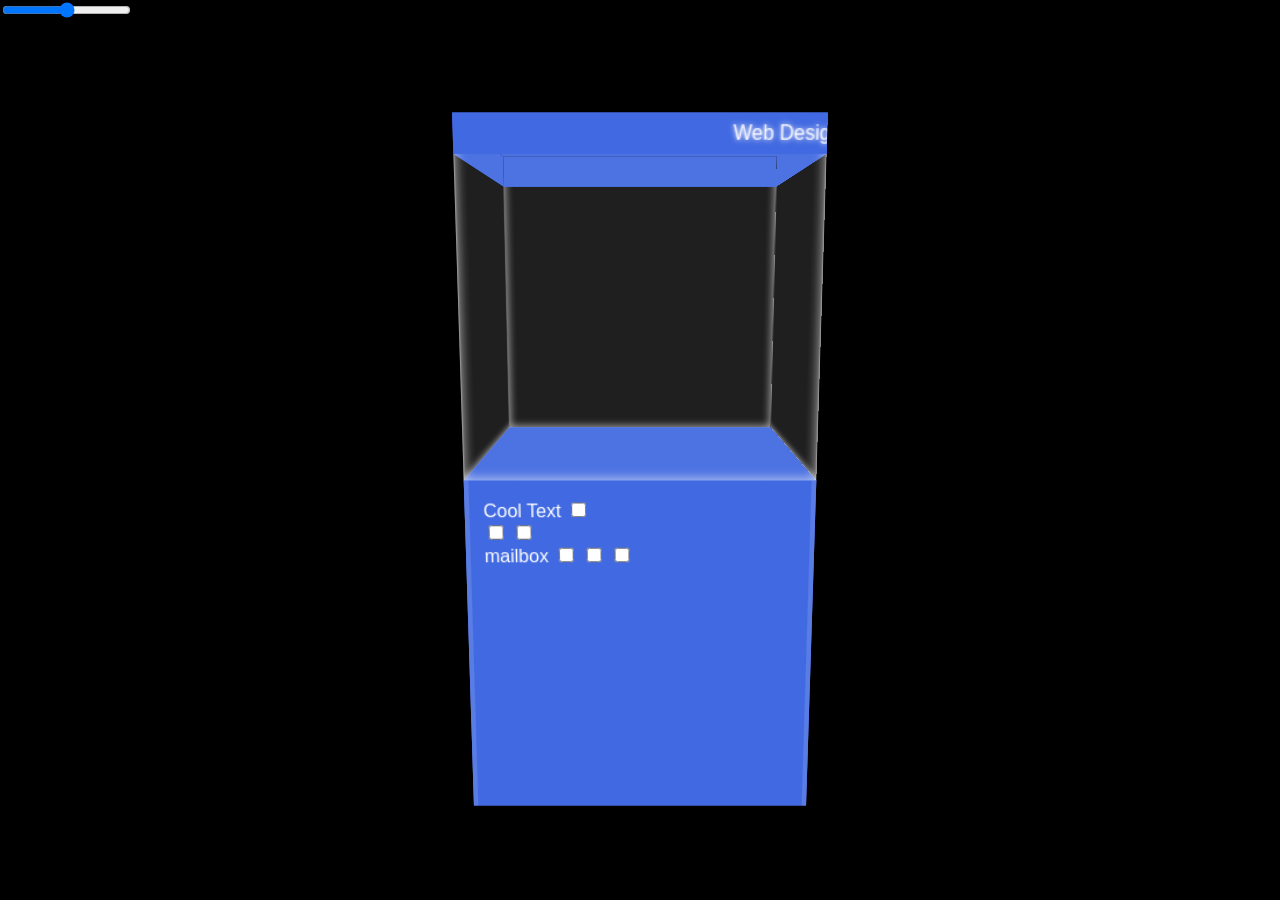
==== 3d/index.html @ 22926cc6 "create claw animation" ====
<!DOCTYPE html>
<html>
  <head>
    <title>Crane Game</title>
    <link rel="stylesheet" href="./style.css">
    <!-- <link rel="icon" href="./assets/favicon.ico"> -->
    <!-- <link rel="stylesheet" href="https://fonts.googleapis.com/css2?family=Source+Sans+3"> -->
    <script src="./range.js" defer></script>
    <meta charset="utf-8">
    <meta name="viewport" content="width=device-width, initial-scale=1.0">
  </head>
  <body>
    <input type="range" name="angle" value="50">
    <!-- cabinet -->
    <div>
      <!--  -->
      <div>
        <div>
          <span>Cool Text</span>
          <!-- play -->
          <input type="checkbox">
          <!-- controls -->
          <div>
            <!-- x -->
            <input type="checkbox">
            <!-- z -->
            <input type="checkbox">
          </div>
          <!-- mailbox -->
          <output>
            mailbox
            <input type="checkbox">
            <input type="checkbox">
            <input type="checkbox">
          </output>
        </div>
        <div></div><div></div><div></div>
      </div>
      <!-- glass -->
      <div>
        <div>
          <header>
            <marquee>Web Design & Development</marquee>
          </header>
          <!-- claw -->
          <div>
            <div></div>
            <div></div>
            <div></div>
            <div></div>
          </div>
          <!-- item -->
          <div></div>
          <!-- display item rows -->
          <div>
            <!-- display items -->
            <div>
              <div></div>
              <div></div>
              <div></div>
            </div>
            <div>
              <div></div>
              <div></div>
              <div></div>
            </div>
            <div>
              <div></div>
              <div></div>
              <div></div>
            </div>
          </div>
        </div>
        <div></div><div></div><div></div>
      </div>
    </div>
  </body>
</html>
---- 3d/style.css ----
* {
  box-sizing: border-box;
}

html, body {
  width:  100%;
  height: 100%;
  margin: 0;
}

/* button, a {
  all: unset;
  box-sizing: border-box;
} */


:nth-child(1) { --i: 1; }
:nth-child(2) { --i: 2; }
:nth-child(3) { --i: 3; }
:nth-child(4) { --i: 4; }
:nth-child(5) { --i: 5; }
:nth-child(6) { --i: 6; }
:nth-child(7) { --i: 7; }
:nth-child(8) { --i: 8; }
:nth-child(9) { --i: 9; }

@property --body-width {
  syntax: '<length> | <percentage>';
  inherits: true;
  initial-value: 0px;
}
@property --x {
  syntax: '<length> | <percentage>';
  inherits: false;
  initial-value: 0px;
}
@property --y {
  syntax: '<length> | <percentage>';
  inherits: false;
  initial-value: 0px;
}
@property --z {
  syntax: '<length> | <percentage>';
  inherits: false;
  initial-value: 0px;
}


:root {
  --angle: 50;
  --rotate-x: calc(var(--angle) * 3.6deg - 90deg);
  --body-width: clamp(20vw, 300px, 70vw);

  --claw-width:  50px;
  --claw-height: 50px;

  --sheet-cols: 5;
  --sheet-rows: 1;

  --dur-claw-move:      4s;
  --dur-claw-collect-a: 3s;
  --dur-claw-collect-b: 3s;
  --dur-claw-return:    3s;
  --dur-item-drop:      1s;
  

  /* --dur-claw-move:      2s;
  --dur-claw-collect-a: 1.5s;
  --dur-claw-collect-b: 1.5s;
  --dur-claw-return:    1.5s;
  --dur-item-drop:      0.5s; */
}

html, body {
  width:  100%;
  height: 100%;
  margin: 0;
}

body {
  position: relative;
  margin: auto;
  font-family: sans-serif;
  color: white;
  background-color: black;
  overflow: hidden;

  > div /* cabinet */ {
    position: absolute;
    right:  50%;
    bottom: 50%;
    translate: 50% 50%;
    perspective: 110vh;

    > div {
      position: absolute;
      right:  50%;
      bottom: 50%;
      translate: 50% 50%;
      width:  var(--body-width);
      height: var(--body-width);
      transform:
        rotateX(80deg)
        rotateZ(var(--rotate-x));
      transform-style: preserve-3d;
      background-color: royalblue;
      /* transition: transform 0.1s linear; */

      > div /* faces */ {
        position: absolute;
        width:  100%;
        height: 100%;
        transform-style: preserve-3d;
        transform:
          rotateX(-90deg)
          rotateY(calc(90deg * var(--i)))
          translateY(calc(var(--body-width) * 0.5))
          translateZ(calc(var(--body-width) * 0.5));
        transform-style: preserve-3d;
        /* filter: brightness(calc(1 - (0.1 * (var(--i) - 1)))); */
      }

      &:nth-of-type(2) /* box */ {
        transform:
          rotateX(80deg)
          rotateZ(var(--rotate-x))
          translateZ(var(--body-width));

        > div {
          box-shadow:
            0 2rem 0 0 royalblue inset,
            0 0 8px 2px #ffffff90 inset;
          background-color: #ffffff10;

          > header {
            width: 100%;
            text-align: center;
            line-height: 2rem;
            text-shadow: 0 0 4px white;
          }

          > div:nth-last-of-type(1) /* claw */ {
            --size: calc(var(--body-width) / 3);
            position: absolute;
            top:  0;
            left: 0;
            width:  var(--size);
            height: var(--size);
            background-image: url('/assets/claw.png');
            background-size: 100%;
            /* transform:
              translateZ(calc(var(--body-width) * -0.5)); */
            transform:
              translate3d(
                var(--x),
                var(--y),
                var(--z)
              );
            transform-style: preserve-3d;
            animation:
              claw-move-x 5s linear forwards,
              claw-move-y 5s linear forwards,
              claw-move-z 5s linear forwards;
            
            &::after {
              content: '';
              position: absolute;
              top:  0;
              left: 0;
              width:  100%;
              height: 100%;
              background-image: url('/assets/claw.png');
              background-size: 100%;
              transform:
                rotateY(90deg);
              transform-style: preserve-3d;
            }
          }
        }
      }

      &:nth-of-type(1) /* stand */ {
        > div {
          padding: 1rem;
          background-color: royalblue;
          box-shadow:
             4px 0 0 0 #ffffff20 inset,
            -4px 0 0 0 #ffffff20 inset;
        }
      }
    }
  }
}


/* animations */

@keyframes claw-move-x {
    0% { --x: 0; }
              /* TODO: use body width */
  100% { --x: clamp(20vw, 300px, 70vw); }
}

@keyframes claw-move-z {
    0% { --z: 0; }
  100% { --z: calc(clamp(20vw, 300px, 70vw) * -1); }
}

@keyframes claw-move-y {
    0% { --y: 0; }
  100% { --y: clamp(20vw, 300px, 70vw); }
}
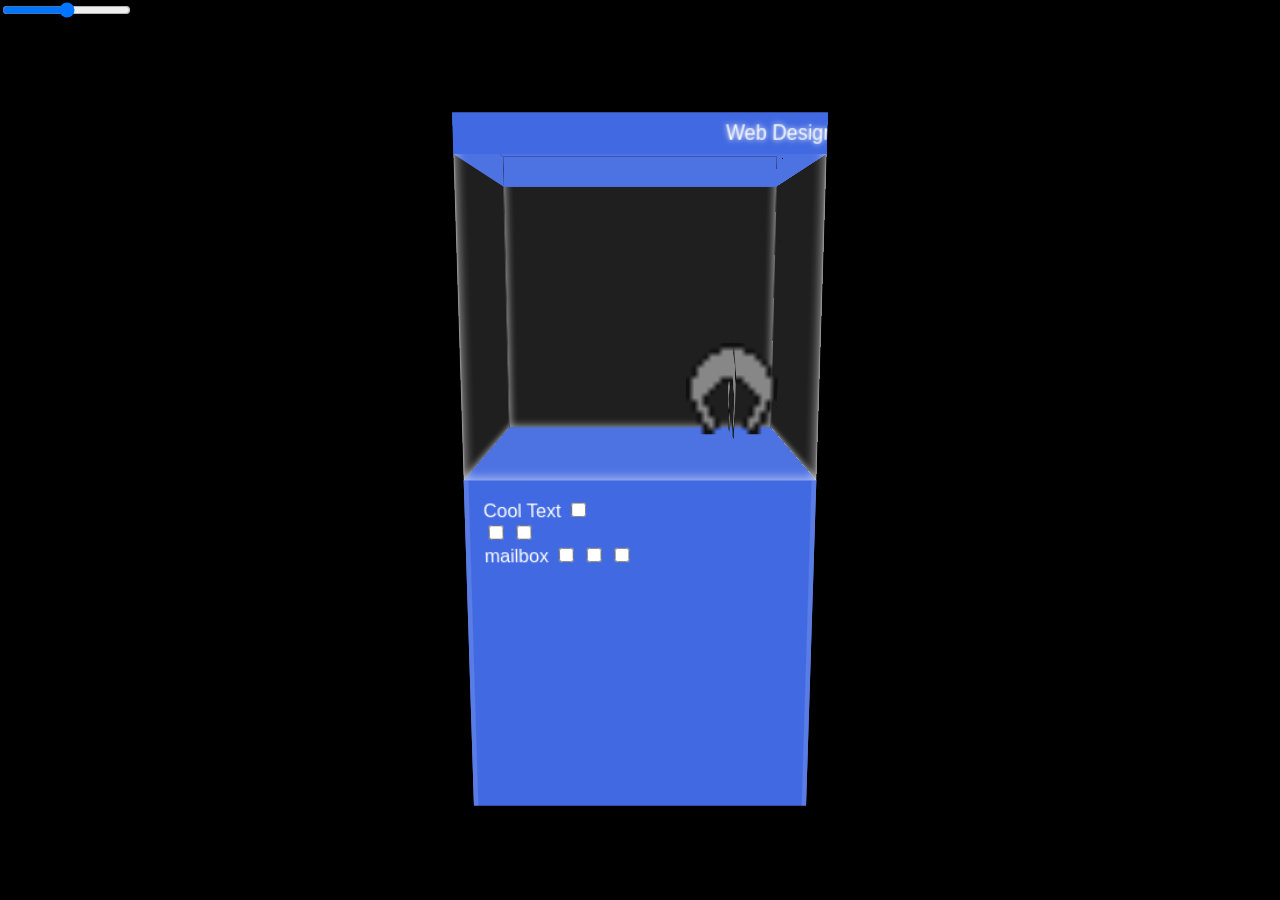
==== commit 98241615: "link controls" ====
--- a/3d/index.html
+++ b/3d/index.html
@@ -43,12 +43,7 @@
             <marquee>Web Design & Development</marquee>
           </header>
           <!-- claw -->
-          <div>
-            <div></div>
-            <div></div>
-            <div></div>
-            <div></div>
-          </div>
+          <div></div>
           <!-- item -->
           <div></div>
           <!-- display item rows -->
--- a/3d/style.css
+++ b/3d/style.css
@@ -27,6 +27,11 @@
 @property --body-width {
   syntax: '<length> | <percentage>';
   inherits: true;
+  initial-value: 0px;
+}
+@property --size {
+  syntax: '<length> | <percentage>';
+  inherits: false;
   initial-value: 0px;
 }
 @property --x {
@@ -104,7 +109,6 @@
         rotateZ(var(--rotate-x));
       transform-style: preserve-3d;
       background-color: royalblue;
-      /* transition: transform 0.1s linear; */
 
       > div /* faces */ {
         position: absolute;
@@ -139,7 +143,7 @@
             text-shadow: 0 0 4px white;
           }
 
-          > div:nth-last-of-type(1) /* claw */ {
+          > div:nth-of-type(1) /* claw */ {
             --size: calc(var(--body-width) / 3);
             position: absolute;
             top:  0;
@@ -158,9 +162,13 @@
               );
             transform-style: preserve-3d;
             animation:
-              claw-move-x 5s linear forwards,
-              claw-move-y 5s linear forwards,
-              claw-move-z 5s linear forwards;
+              claw-move-x var(--dur-claw-move) linear forwards,
+              claw-move-y var(--dur-item-drop) linear forwards,
+              claw-move-z var(--dur-claw-move) linear forwards;
+            animation-play-state:
+              running,
+              paused,
+              paused;
             
             &::after {
               content: '';
@@ -192,21 +200,69 @@
   }
 }
 
+html:has(
+  body > div > div:nth-of-type(1) > div > div > input:nth-of-type(1):checked
+) {
+  body > div > div:nth-of-type(2) > div > div:nth-of-type(1) /* claw */ {
+    animation-play-state:
+      paused,
+      paused,
+      running;
+  }
+}
+
+html:has(
+  body > div > div:nth-of-type(1) > div > div > input:nth-of-type(2):checked
+) {
+  body > div > div:nth-of-type(2) > div > div:nth-of-type(1) /* claw */ {
+    animation-play-state:
+      paused,
+      running,
+      paused;
+  }
+}
+
 
 /* animations */
 
 @keyframes claw-move-x {
-    0% { --x: 0; }
-              /* TODO: use body width */
-  100% { --x: clamp(20vw, 300px, 70vw); }
+  0% {
+    --x: 0;
+  }
+  100% {
+    --x:
+      /* TODO: use --body-width and --size */
+      calc(
+        clamp(20vw, 300px, 70vw) -
+        calc(clamp(20vw, 300px, 70vw) / 3)
+      );
+  }
+}
+
+@keyframes claw-move-y {
+  0% {
+    --y: 0;
+  }
+  100% {
+    --y:
+      calc(
+        clamp(20vw, 300px, 70vw) -
+        calc(clamp(20vw, 300px, 70vw) / 3)
+      );
+  }
 }
 
 @keyframes claw-move-z {
-    0% { --z: 0; }
-  100% { --z: calc(clamp(20vw, 300px, 70vw) * -1); }
-}
-
-@keyframes claw-move-y {
-    0% { --y: 0; }
-  100% { --y: clamp(20vw, 300px, 70vw); }
+  0% {
+    /* TODO: use --size */
+    --z: calc(clamp(20vw, 300px, 70vw) / 3 / 2 * -1);
+  }
+  100% {
+    --z:
+      calc(
+        (clamp(20vw, 300px, 70vw) -
+        (clamp(20vw, 300px, 70vw) / 3 / 2)) *
+        -1
+      );
+  }
 }
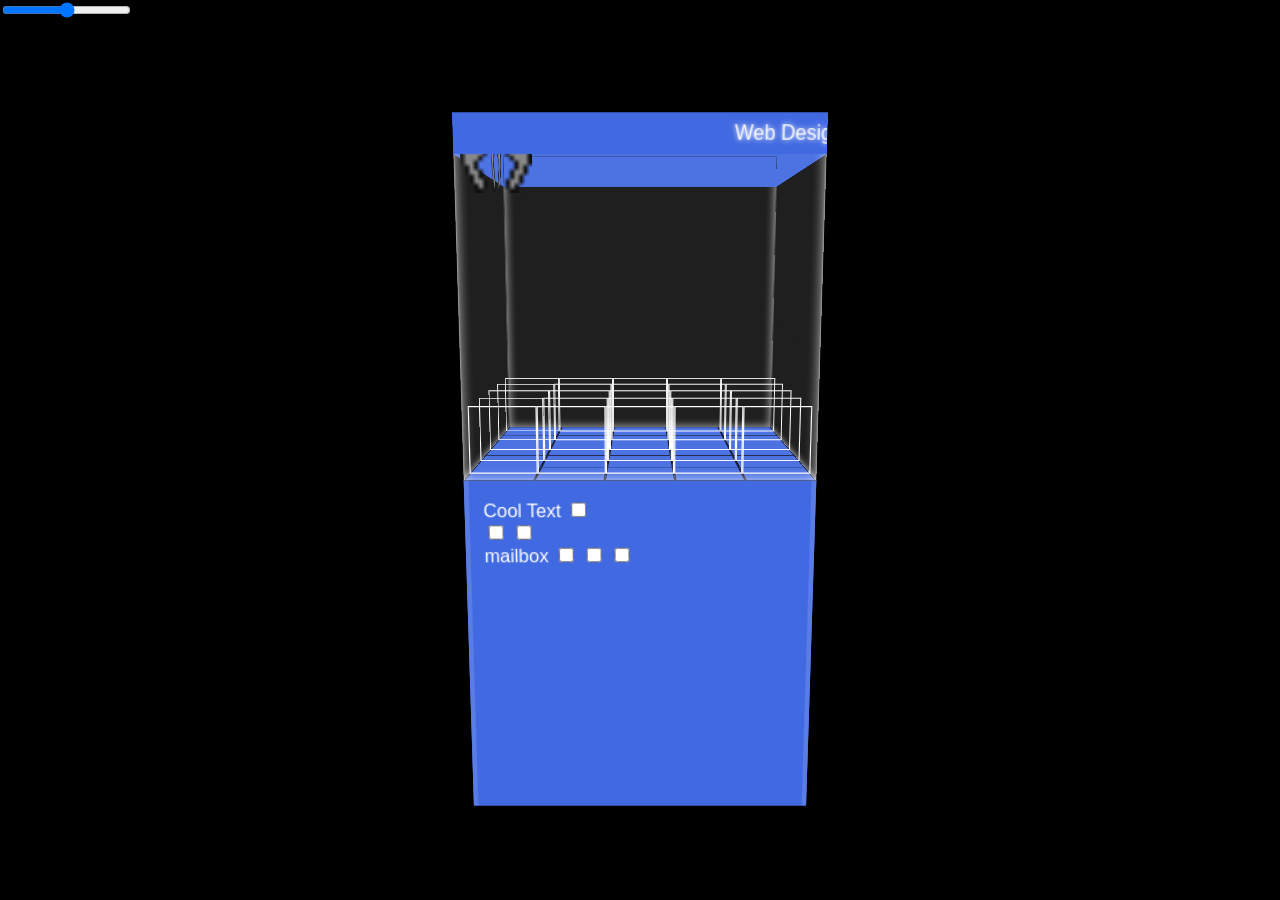
==== commit 07b87322: "add items" ====
--- a/3d/index.html
+++ b/3d/index.html
@@ -36,7 +36,7 @@
         </div>
         <div></div><div></div><div></div>
       </div>
-      <!-- glass -->
+      <!-- box -->
       <div>
         <div>
           <header>
@@ -46,10 +46,12 @@
           <div></div>
           <!-- item -->
           <div></div>
-          <!-- display item rows -->
+          <!-- display item columns -->
           <div>
             <!-- display items -->
             <div>
+              <div></div>
+              <div></div>
               <div></div>
               <div></div>
               <div></div>
@@ -58,8 +60,26 @@
               <div></div>
               <div></div>
               <div></div>
+              <div></div>
+              <div></div>
             </div>
             <div>
+              <div></div>
+              <div></div>
+              <div></div>
+              <div></div>
+              <div></div>
+            </div>
+            <div>
+              <div></div>
+              <div></div>
+              <div></div>
+              <div></div>
+              <div></div>
+            </div>
+            <div>
+              <div></div>
+              <div></div>
               <div></div>
               <div></div>
               <div></div>
--- a/3d/style.css
+++ b/3d/style.css
@@ -59,20 +59,22 @@
   --claw-width:  50px;
   --claw-height: 50px;
 
+  --items-x: 5;
+  --items-z: 5;
   --sheet-cols: 5;
   --sheet-rows: 1;
 
   --dur-claw-move:      4s;
-  --dur-claw-collect-a: 3s;
-  --dur-claw-collect-b: 3s;
+  --dur-claw-collect-a: 1.5s;
+  --dur-claw-collect-b: 2s;
   --dur-claw-return:    3s;
   --dur-item-drop:      1s;
   
 
   /* --dur-claw-move:      2s;
-  --dur-claw-collect-a: 1.5s;
-  --dur-claw-collect-b: 1.5s;
-  --dur-claw-return:    1.5s;
+  --dur-claw-collect-a: 1s;
+  --dur-claw-collect-b: 1s;
+  --dur-claw-return:    2s;
   --dur-item-drop:      0.5s; */
 }
 
@@ -144,7 +146,8 @@
           }
 
           > div:nth-of-type(1) /* claw */ {
-            --size: calc(var(--body-width) / 3);
+            --size: calc(var(--body-width) / 5);
+            --z: calc(var(--size) / -2); /* adjust for depth */
             position: absolute;
             top:  0;
             left: 0;
@@ -152,21 +155,25 @@
             height: var(--size);
             background-image: url('/assets/claw.png');
             background-size: 100%;
-            /* transform:
-              translateZ(calc(var(--body-width) * -0.5)); */
             transform:
-              translate3d(
-                var(--x),
-                var(--y),
-                var(--z)
-              );
+              translate3d(var(--x), var(--y), var(--z));
             transform-style: preserve-3d;
             animation:
               claw-move-x var(--dur-claw-move) linear forwards,
-              claw-move-y var(--dur-item-drop) linear forwards,
-              claw-move-z var(--dur-claw-move) linear forwards;
+              claw-move-z var(--dur-claw-move) linear forwards,
+              claw-collect var(--dur-claw-collect-a) linear forwards,
+              claw-collect var(--dur-claw-collect-b) linear forwards reverse,
+              claw-return var(--dur-claw-return) ease-in forwards;
+            animation-delay:
+              0.5s,
+              0.5s,
+              0.5s,
+              calc(1s + var(--dur-claw-collect-a)),
+              calc(1s + var(--dur-claw-collect-a) + var(--dur-claw-collect-b));
             animation-play-state:
-              running,
+              paused,
+              paused,
+              paused,
               paused,
               paused;
             
@@ -179,9 +186,60 @@
               height: 100%;
               background-image: url('/assets/claw.png');
               background-size: 100%;
-              transform:
-                rotateY(90deg);
+              transform: rotateY(90deg);
               transform-style: preserve-3d;
+            }
+          }
+          
+          > div:nth-of-type(3) {
+            display: flex;
+            position: absolute;
+            top:  0;
+            left: 0;
+            width:  100%;
+            height: 100%;
+            transform: rotateX(90deg);
+            transform-origin: bottom center;
+            transform-style: preserve-3d;
+
+            > div {
+              display: flex;
+              flex-direction: column-reverse;
+              width:  100%;
+              height: 100%;
+              transform-style: preserve-3d;
+              animation: col-select var(--dur-claw-move) linear;
+              animation-delay:
+                calc(
+                  (var(--i) - 1) *
+                  var(--dur-claw-move) / (var(--items-x) - 1)
+                );
+              
+              > div {
+                display: flex;
+                width:  100%;
+                height: 100%;
+                transform-style: preserve-3d;
+                animation: col-select var(--dur-claw-move) linear;
+                animation-delay:
+                  calc(
+                    (var(--i) - 1) *
+                    var(--dur-claw-move) / (var(--items-x) - 1)
+                  );
+                box-shadow: 0 0 0 1px black inset;
+              
+                &::after {
+                  --size: calc(var(--body-width) / 5);
+                  content: '';
+                  width:  var(--size);
+                  height: var(--size);
+                  transform:
+                    translateZ(calc(var(--size) / 2))
+                    rotateX(90deg);
+                  transform-style: preserve-3d;
+                  box-shadow: 0 0 0 1px white inset;
+                }
+              }
             }
           }
         }
@@ -200,25 +258,62 @@
   }
 }
 
+/* move claw x */
 html:has(
+  /* coin checked */
+  body > div > div:nth-of-type(1) > div > input:nth-of-type(1):checked
+) {
+  /* claw */
+  body > div > div:nth-of-type(2) > div > div:nth-of-type(1) /* claw */ {
+    animation-play-state:
+      running,
+      paused,
+      paused,
+      paused,
+      paused;
+  }
+}
+
+/* move claw z */
+html:has(
+  /* x button checked */
   body > div > div:nth-of-type(1) > div > div > input:nth-of-type(1):checked
 ) {
+  /* claw */
   body > div > div:nth-of-type(2) > div > div:nth-of-type(1) /* claw */ {
     animation-play-state:
       paused,
-      paused,
-      running;
-  }
-}
-
+      running,
+      paused,
+      paused,
+      paused;
+  }
+}
+
+/* drop claw */
 html:has(
+  /* z button checked */
   body > div > div:nth-of-type(1) > div > div > input:nth-of-type(2):checked
 ) {
+  /* claw */
+  body > div > div:nth-of-type(2) > div > div:nth-of-type(1) {
+    animation-play-state:
+      paused,
+      paused,
+      running,
+      running,
+      running;
+  }
+}
+
+/* reset claw position */
+html:has(
+  /* coin checked active */
+  body > div > div:nth-of-type(1) > div > input:nth-of-type(1):checked:active
+) {
+  /* claw */
   body > div > div:nth-of-type(2) > div > div:nth-of-type(1) /* claw */ {
-    animation-play-state:
-      paused,
-      running,
-      paused;
+    animation: none;
   }
 }
 
@@ -234,12 +329,28 @@
       /* TODO: use --body-width and --size */
       calc(
         clamp(20vw, 300px, 70vw) -
-        calc(clamp(20vw, 300px, 70vw) / 3)
+        calc(clamp(20vw, 300px, 70vw) / 5)
       );
   }
 }
 
-@keyframes claw-move-y {
+@keyframes claw-move-z {
+  0% {
+    /* adjust for depth */
+    /* TODO: use --size */
+    --z: calc(clamp(20vw, 300px, 70vw) / 5 / -2);
+  }
+  100% {
+    --z:
+      calc(
+        (clamp(20vw, 300px, 70vw) -
+        (clamp(20vw, 300px, 70vw) / 5 / 2)) *
+        -1
+      );
+  }
+}
+
+@keyframes claw-collect {
   0% {
     --y: 0;
   }
@@ -247,22 +358,20 @@
     --y:
       calc(
         clamp(20vw, 300px, 70vw) -
-        calc(clamp(20vw, 300px, 70vw) / 3)
+        calc(clamp(20vw, 300px, 70vw) / 5)
       );
   }
 }
 
-@keyframes claw-move-z {
-  0% {
-    /* TODO: use --size */
-    --z: calc(clamp(20vw, 300px, 70vw) / 3 / 2 * -1);
-  }
+@keyframes claw-return {
   100% {
-    --z:
-      calc(
-        (clamp(20vw, 300px, 70vw) -
-        (clamp(20vw, 300px, 70vw) / 3 / 2)) *
-        -1
-      );
-  }
+    --x: 0;
+    --z: calc(clamp(20vw, 300px, 70vw) / 5 / -2);
+  }
+}
+
+@keyframes col-select {
+    0% { background-color: red; }
+   50%,
+  100% { background-color: transparent; }
 }
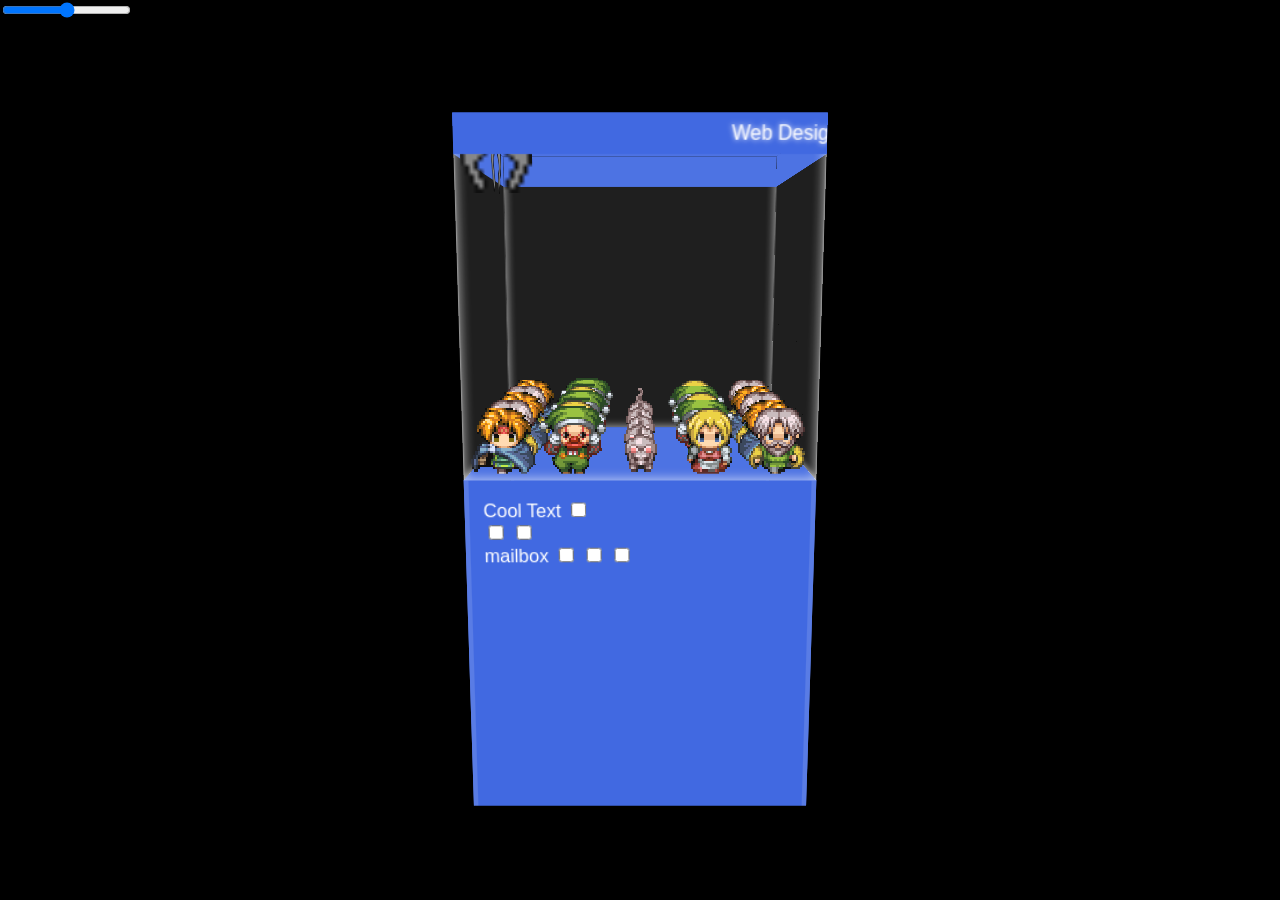
==== commit 0e02d773: "add more test sprites" ====
--- a/3d/index.html
+++ b/3d/index.html
@@ -46,9 +46,9 @@
           <div></div>
           <!-- item -->
           <div></div>
-          <!-- display item columns -->
+          <!-- display items -->
           <div>
-            <!-- display items -->
+            <!-- columns -->
             <div>
               <div></div>
               <div></div>
--- a/3d/style.css
+++ b/3d/style.css
@@ -59,10 +59,10 @@
   --claw-width:  50px;
   --claw-height: 50px;
 
-  --items-x: 5;
-  --items-z: 5;
+  --display-cols: 5;
+  --display-rows: 5;
   --sheet-cols: 5;
-  --sheet-rows: 1;
+  --sheet-rows: 2;
 
   --dur-claw-move:      4s;
   --dur-claw-collect-a: 1.5s;
@@ -158,6 +158,7 @@
             transform:
               translate3d(var(--x), var(--y), var(--z));
             transform-style: preserve-3d;
+
             animation:
               claw-move-x var(--dur-claw-move) linear forwards,
               claw-move-z var(--dur-claw-move) linear forwards,
@@ -191,7 +192,7 @@
             }
           }
           
-          > div:nth-of-type(3) {
+          > div:nth-of-type(3) /* display items */ {
             display: flex;
             position: absolute;
             top:  0;
@@ -202,43 +203,48 @@
             transform-origin: bottom center;
             transform-style: preserve-3d;
 
-            > div {
+            > div /* columns */ {
+              --col: var(--i);
               display: flex;
               flex-direction: column-reverse;
               width:  100%;
               height: 100%;
               transform-style: preserve-3d;
-              animation: col-select var(--dur-claw-move) linear;
+
+              animation: col-5-select var(--dur-claw-move) step-end;
               animation-delay:
                 calc(
-                  (var(--i) - 1) *
-                  var(--dur-claw-move) / (var(--items-x) - 1)
+                  (var(--col) - 1) *
+                  var(--dur-claw-move) / (var(--display-cols) - 1)
                 );
+              animation-play-state: paused;
               
-              > div {
+              > div /* item */ {
+                --size: calc(var(--body-width) / var(--display-cols));
                 display: flex;
-                width:  100%;
-                height: 100%;
+                width:  var(--size);
+                height: var(--size);
+                transform:
+                  translateZ(calc(var(--size) / 2))
+                  rotateX(-90deg);
                 transform-style: preserve-3d;
-                animation: col-select var(--dur-claw-move) linear;
+
+                background-image: url('/assets/sheet-test.png');
+                background-size:
+                  calc(var(--sheet-cols) * 100%)
+                  calc(var(--sheet-rows) * 100%);
+                background-position:
+                  calc((var(--col) - 1) * -100%)
+                  calc((var(--i) - 1) * -100%);
+                image-rendering: pixelated;
+
+                animation: col-5-select var(--dur-claw-move) step-end;
                 animation-delay:
                   calc(
                     (var(--i) - 1) *
-                    var(--dur-claw-move) / (var(--items-x) - 1)
+                    var(--dur-claw-move) / (var(--display-cols) - 1)
                   );
-                box-shadow: 0 0 0 1px black inset;
-              
-                &::after {
-                  --size: calc(var(--body-width) / 5);
-                  content: '';
-                  width:  var(--size);
-                  height: var(--size);
-                  transform:
-                    translateZ(calc(var(--size) / 2))
-                    rotateX(90deg);
-                  transform-style: preserve-3d;
-                  box-shadow: 0 0 0 1px white inset;
-                }
+                animation-play-state: paused;
               }
             }
           }
@@ -258,13 +264,13 @@
   }
 }
 
-/* move claw x */
+/* move x */
 html:has(
   /* coin checked */
   body > div > div:nth-of-type(1) > div > input:nth-of-type(1):checked
 ) {
   /* claw */
-  body > div > div:nth-of-type(2) > div > div:nth-of-type(1) /* claw */ {
+  body > div > div:nth-of-type(2) > div > div:nth-of-type(1) {
     animation-play-state:
       running,
       paused,
@@ -272,15 +278,19 @@
       paused,
       paused;
   }
-}
-
-/* move claw z */
+  /* display columns */
+  body > div > div:nth-of-type(2) > div > div:nth-of-type(3) > div {
+    animation-play-state: running;
+  }
+}
+
+/* move z */
 html:has(
   /* x button checked */
   body > div > div:nth-of-type(1) > div > div > input:nth-of-type(1):checked
 ) {
   /* claw */
-  body > div > div:nth-of-type(2) > div > div:nth-of-type(1) /* claw */ {
+  body > div > div:nth-of-type(2) > div > div:nth-of-type(1) {
     animation-play-state:
       paused,
       running,
@@ -288,9 +298,17 @@
       paused,
       paused;
   }
-}
-
-/* drop claw */
+  /* display columns */
+  body > div > div:nth-of-type(2) > div > div:nth-of-type(3) > div {
+    animation-play-state: paused;
+  }
+  /* display items */
+  body > div > div:nth-of-type(2) > div > div:nth-of-type(3) > div > div {
+    animation-play-state: running;
+  }
+}
+
+/* drop */
 html:has(
   /* z button checked */
   body > div > div:nth-of-type(1) > div > div > input:nth-of-type(2):checked
@@ -304,6 +322,10 @@
       running,
       running;
   }
+  /* display items */
+  body > div > div:nth-of-type(2) > div > div:nth-of-type(3) > div > div {
+    animation-play-state: paused;
+  }
 }
 
 /* reset claw position */
@@ -312,7 +334,11 @@
   body > div > div:nth-of-type(1) > div > input:nth-of-type(1):checked:active
 ) {
   /* claw */
-  body > div > div:nth-of-type(2) > div > div:nth-of-type(1) /* claw */ {
+  body > div > div:nth-of-type(2) > div > div:nth-of-type(1), /* claw */
+  /* display columns */
+  body > div > div:nth-of-type(2) > div > div:nth-of-type(3) > div,
+  /* display items */
+  body > div > div:nth-of-type(2) > div > div:nth-of-type(3) > div > div {
     animation: none;
   }
 }
@@ -370,8 +396,8 @@
   }
 }
 
-@keyframes col-select {
-    0% { background-color: red; }
-   50%,
+@keyframes col-5-select {
+    0% { background-color: #ffffff80; }
+   25%,
   100% { background-color: transparent; }
 }
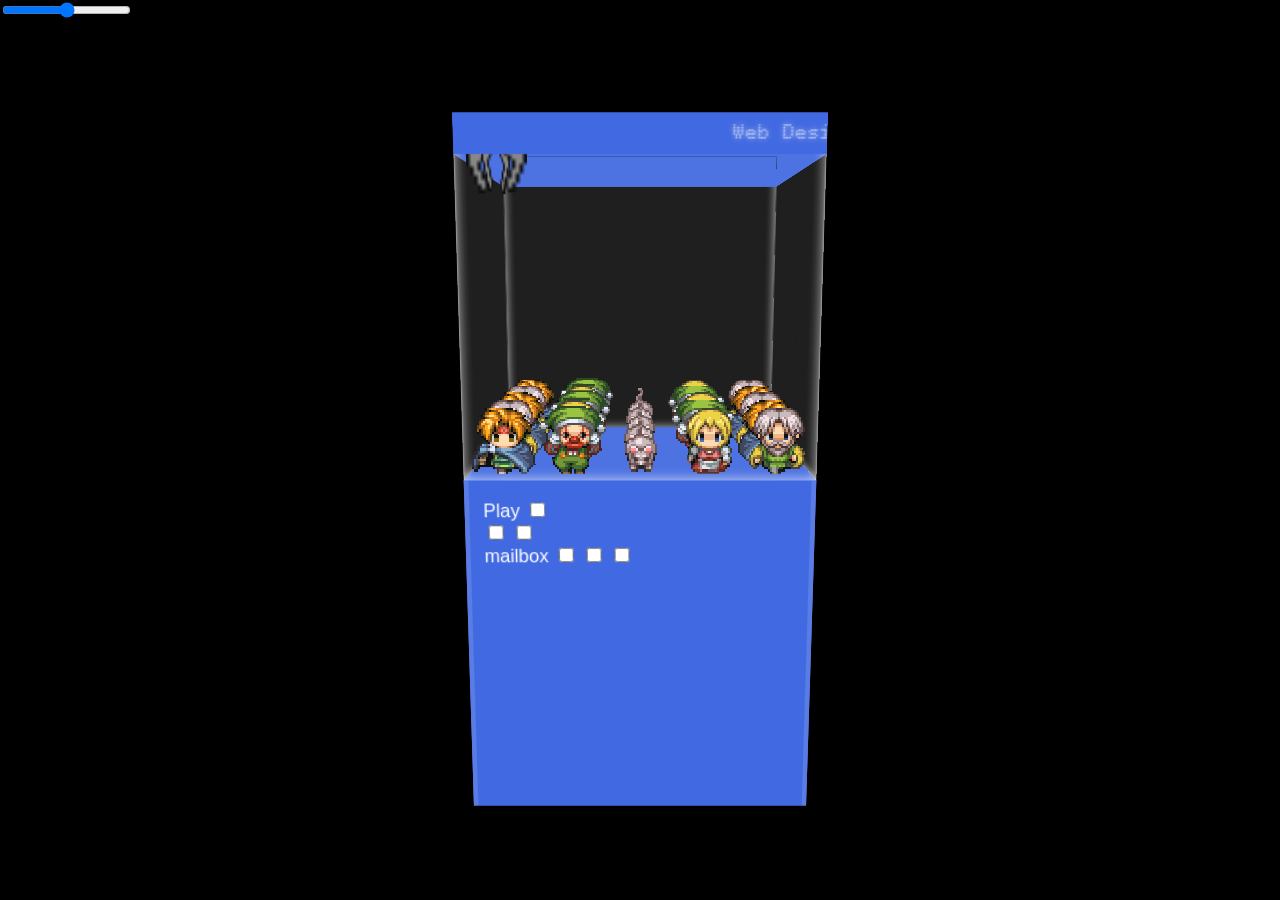
==== commit f69e14e5: "add item animation" ====
--- a/3d/index.html
+++ b/3d/index.html
@@ -16,7 +16,7 @@
       <!--  -->
       <div>
         <div>
-          <span>Cool Text</span>
+          <span>Play</span>
           <!-- play -->
           <input type="checkbox">
           <!-- controls -->
--- a/3d/style.css
+++ b/3d/style.css
@@ -1,3 +1,9 @@
+@font-face {
+  font-family: 'BPdots Diamond';
+  src: url('./fonts/BPdotsDiamond.woff') format('woff');
+}
+
+
 * {
   box-sizing: border-box;
 }
@@ -59,8 +65,8 @@
   --claw-width:  50px;
   --claw-height: 50px;
 
-  --display-cols: 5;
-  --display-rows: 5;
+  --item-cols: 5;
+  --item-rows: 5;
   --sheet-cols: 5;
   --sheet-rows: 2;
 
@@ -143,18 +149,17 @@
             text-align: center;
             line-height: 2rem;
             text-shadow: 0 0 4px white;
+            font-family: 'BPdots Diamond';
           }
 
           > div:nth-of-type(1) /* claw */ {
-            --size: calc(var(--body-width) / 5);
+            --size: calc(var(--body-width) / var(--item-cols));
             --z: calc(var(--size) / -2); /* adjust for depth */
             position: absolute;
             top:  0;
             left: 0;
             width:  var(--size);
             height: var(--size);
-            background-image: url('/assets/claw.png');
-            background-size: 100%;
             transform:
               translate3d(var(--x), var(--y), var(--z));
             transform-style: preserve-3d;
@@ -178,6 +183,7 @@
               paused,
               paused;
             
+            &::before,
             &::after {
               content: '';
               position: absolute;
@@ -187,9 +193,54 @@
               height: 100%;
               background-image: url('/assets/claw.png');
               background-size: 100%;
-              transform: rotateY(90deg);
+              transform: rotateY(-25deg);
               transform-style: preserve-3d;
             }
+            &::after {
+              transform: rotateY(75deg);
+            }
+          }
+
+          > div:nth-of-type(2) /* item */ {
+            --size: calc(var(--body-width) / var(--item-cols));
+            --z: calc(var(--size) / -2); /* adjust for depth */
+            --y:
+              calc(
+                var(--body-width) -
+                var(--size)
+              );
+            position: absolute;
+            top:  0;
+            left: 0;
+            width:  var(--size);
+            height: var(--size);
+            transform:
+              translate3d(var(--x), var(--y), var(--z));
+            transform-style: preserve-3d;
+            background-image: url('/assets/sheet-test.png');
+            background-size:
+              calc(var(--sheet-cols) * 100%)
+              calc(var(--sheet-rows) * 100%);
+            image-rendering: pixelated;
+
+            animation:
+              claw-move-x var(--dur-claw-move) linear forwards,
+              claw-move-z var(--dur-claw-move) linear forwards,
+              claw-collect var(--dur-claw-collect-b) linear forwards reverse,
+              claw-return var(--dur-claw-return) ease-in forwards,
+              claw-collect var(--dur-item-drop) ease-in forwards;
+            animation-delay:
+              0.5s,
+              0.5s,
+              calc(1s + var(--dur-claw-collect-a)),
+              calc(1s + var(--dur-claw-collect-a) + var(--dur-claw-collect-b)),
+              calc(1s + var(--dur-claw-collect-a) + var(--dur-claw-collect-b) + var(--dur-claw-return));
+            animation-play-state:
+              paused,
+              paused,
+              paused,
+              paused,
+              paused;
           }
           
           > div:nth-of-type(3) /* display items */ {
@@ -205,6 +256,7 @@
 
             > div /* columns */ {
               --col: var(--i);
+              --col-add-opacity: 0;
               display: flex;
               flex-direction: column-reverse;
               width:  100%;
@@ -215,12 +267,13 @@
               animation-delay:
                 calc(
                   (var(--col) - 1) *
-                  var(--dur-claw-move) / (var(--display-cols) - 1)
+                  var(--dur-claw-move) / (var(--item-cols) - 1)
                 );
               animation-play-state: paused;
               
-              > div /* item */ {
-                --size: calc(var(--body-width) / var(--display-cols));
+              > div /* display item */ {
+                --size: calc(var(--body-width) / var(--item-cols));
+                --row-add-opacity: 0;
                 display: flex;
                 width:  var(--size);
                 height: var(--size);
@@ -238,13 +291,14 @@
                   calc((var(--i) - 1) * -100%);
                 image-rendering: pixelated;
 
-                animation: col-5-select var(--dur-claw-move) step-end;
+                animation: row-5-select var(--dur-claw-move) step-end;
                 animation-delay:
                   calc(
                     (var(--i) - 1) *
-                    var(--dur-claw-move) / (var(--display-cols) - 1)
+                    var(--dur-claw-move) / (var(--item-cols) - 1)
                   );
                 animation-play-state: paused;
+                opacity: calc(2 + var(--col-add-opacity) + var(--row-add-opacity));
               }
             }
           }
@@ -264,6 +318,9 @@
   }
 }
 
+
+/* interactions */
+
 /* move x */
 html:has(
   /* coin checked */
@@ -278,6 +335,15 @@
       paused,
       paused;
   }
+  /* item */
+  body > div > div:nth-of-type(2) > div > div:nth-of-type(2) {
+    animation-play-state:
+      running,
+      paused,
+      paused,
+      paused,
+      paused;
+  }
   /* display columns */
   body > div > div:nth-of-type(2) > div > div:nth-of-type(3) > div {
     animation-play-state: running;
@@ -298,6 +364,15 @@
       paused,
       paused;
   }
+  /* item */
+  body > div > div:nth-of-type(2) > div > div:nth-of-type(2) {
+    animation-play-state:
+      paused,
+      running,
+      paused,
+      paused,
+      paused;
+  }
   /* display columns */
   body > div > div:nth-of-type(2) > div > div:nth-of-type(3) > div {
     animation-play-state: paused;
@@ -322,6 +397,15 @@
       running,
       running;
   }
+  /* item */
+  body > div > div:nth-of-type(2) > div > div:nth-of-type(2) {
+    animation-play-state:
+      paused,
+      paused,
+      running,
+      running,
+      running;
+  }
   /* display items */
   body > div > div:nth-of-type(2) > div > div:nth-of-type(3) > div > div {
     animation-play-state: paused;
@@ -335,6 +419,8 @@
 ) {
   /* claw */
   body > div > div:nth-of-type(2) > div > div:nth-of-type(1), /* claw */
+  /* item */
+  body > div > div:nth-of-type(2) > div > div:nth-of-type(2),
   /* display columns */
   body > div > div:nth-of-type(2) > div > div:nth-of-type(3) > div,
   /* display items */
@@ -397,7 +483,12 @@
 }
 
 @keyframes col-5-select {
-    0% { background-color: #ffffff80; }
+    0% { --col-add-opacity: -1; }
    25%,
-  100% { background-color: transparent; }
+  100% { --col-add-opacity: 0; }
+}
+@keyframes row-5-select {
+    0% { --row-add-opacity: -1; }
+   25%,
+  100% { --row-add-opacity: 0; }
 }
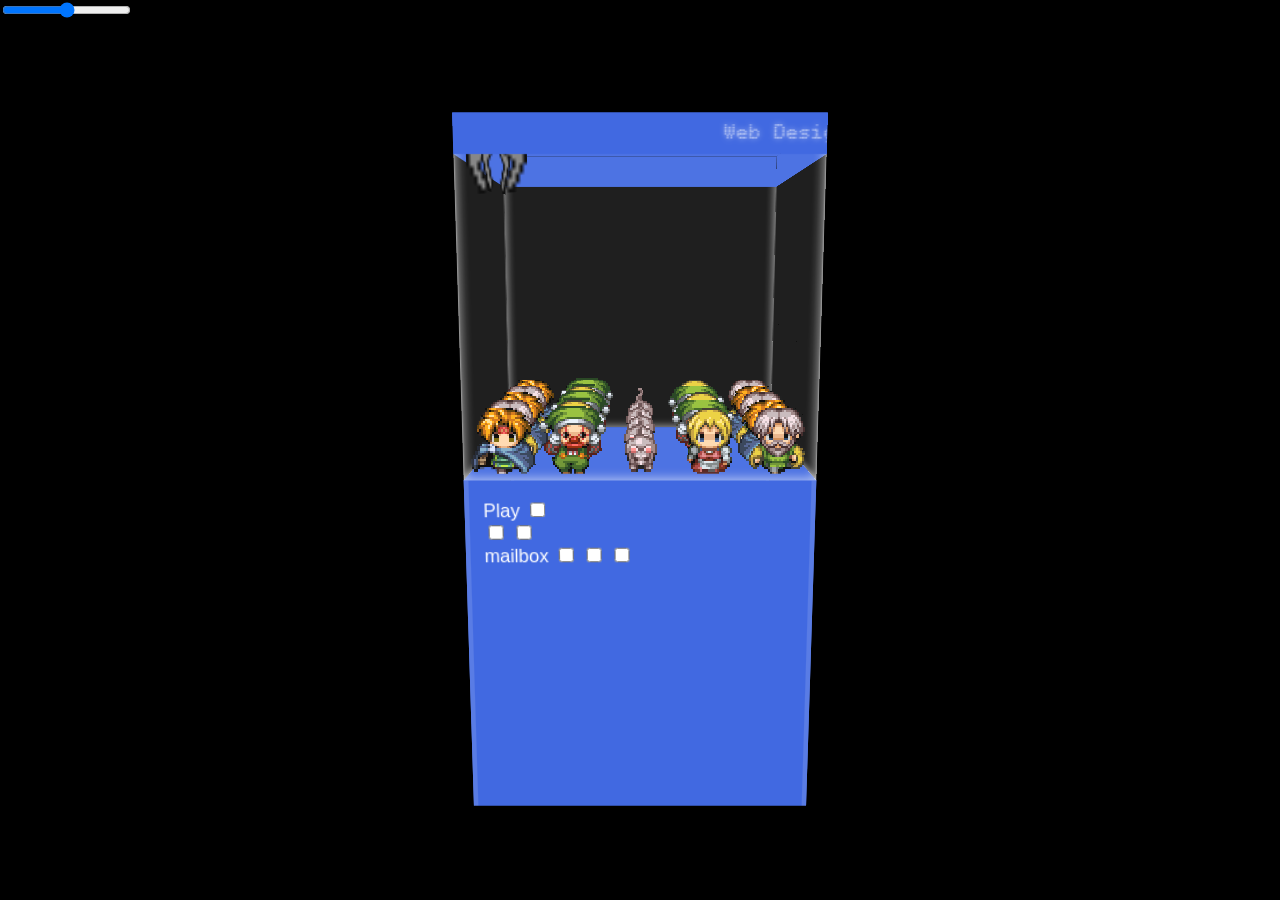
==== commit c6f65c74: "use correct item sprite" ====
--- a/3d/index.html
+++ b/3d/index.html
@@ -40,7 +40,9 @@
       <div>
         <div>
           <header>
-            <marquee>Web Design & Development</marquee>
+            <marquee>
+              Web Design & Development --- Thomas Hendry --- Please give me a good grade --- Web Design & Development
+            </marquee>
           </header>
           <!-- claw -->
           <div></div>
--- a/3d/style.css
+++ b/3d/style.css
@@ -203,6 +203,8 @@
 
           > div:nth-of-type(2) /* item */ {
             --size: calc(var(--body-width) / var(--item-cols));
+            --col: 1;
+            --row: 1;
             --z: calc(var(--size) / -2); /* adjust for depth */
             --y:
               calc(
@@ -221,21 +223,31 @@
             background-size:
               calc(var(--sheet-cols) * 100%)
               calc(var(--sheet-rows) * 100%);
+            background-position:
+              calc((var(--col) - 1) * -100%)
+              calc((var(--row) - 1) * -100%);
             image-rendering: pixelated;
+            opacity: 0.5;
 
             animation:
               claw-move-x var(--dur-claw-move) linear forwards,
+              item-cycle-x-5 var(--dur-claw-move) linear forwards,
               claw-move-z var(--dur-claw-move) linear forwards,
+              item-cycle-z-5 var(--dur-claw-move) linear forwards,
               claw-collect var(--dur-claw-collect-b) linear forwards reverse,
               claw-return var(--dur-claw-return) ease-in forwards,
               claw-collect var(--dur-item-drop) ease-in forwards;
             animation-delay:
               0.5s,
               0.5s,
+              0.5s,
+              0.5s,
               calc(1s + var(--dur-claw-collect-a)),
               calc(1s + var(--dur-claw-collect-a) + var(--dur-claw-collect-b)),
               calc(1s + var(--dur-claw-collect-a) + var(--dur-claw-collect-b) + var(--dur-claw-return));
             animation-play-state:
+              paused,
+              paused,
               paused,
               paused,
               paused,
@@ -298,7 +310,6 @@
                     var(--dur-claw-move) / (var(--item-cols) - 1)
                   );
                 animation-play-state: paused;
-                opacity: calc(2 + var(--col-add-opacity) + var(--row-add-opacity));
               }
             }
           }
@@ -339,6 +350,8 @@
   body > div > div:nth-of-type(2) > div > div:nth-of-type(2) {
     animation-play-state:
       running,
+      running,
+      paused,
       paused,
       paused,
       paused,
@@ -368,6 +381,8 @@
   body > div > div:nth-of-type(2) > div > div:nth-of-type(2) {
     animation-play-state:
       paused,
+      paused,
+      running,
       running,
       paused,
       paused,
@@ -399,7 +414,10 @@
   }
   /* item */
   body > div > div:nth-of-type(2) > div > div:nth-of-type(2) {
+    opacity: 1;
     animation-play-state:
+      paused,
+      paused,
       paused,
       paused,
       running,
@@ -408,6 +426,7 @@
   }
   /* display items */
   body > div > div:nth-of-type(2) > div > div:nth-of-type(3) > div > div {
+    opacity: calc(2 + var(--col-add-opacity) + var(--row-add-opacity));
     animation-play-state: paused;
   }
 }
@@ -482,6 +501,22 @@
   }
 }
 
+@keyframes item-cycle-x-5 {
+    0% { --col: 1; }
+   25% { --col: 2; }
+   50% { --col: 3; }
+   75% { --col: 4; }
+  100% { --col: 5; }
+}
+
+@keyframes item-cycle-z-5 {
+    0% { --row: 1; }
+   25% { --row: 2; }
+   50% { --row: 3; }
+   75% { --row: 4; }
+  100% { --row: 5; }
+}
+
 @keyframes col-5-select {
     0% { --col-add-opacity: -1; }
    25%,
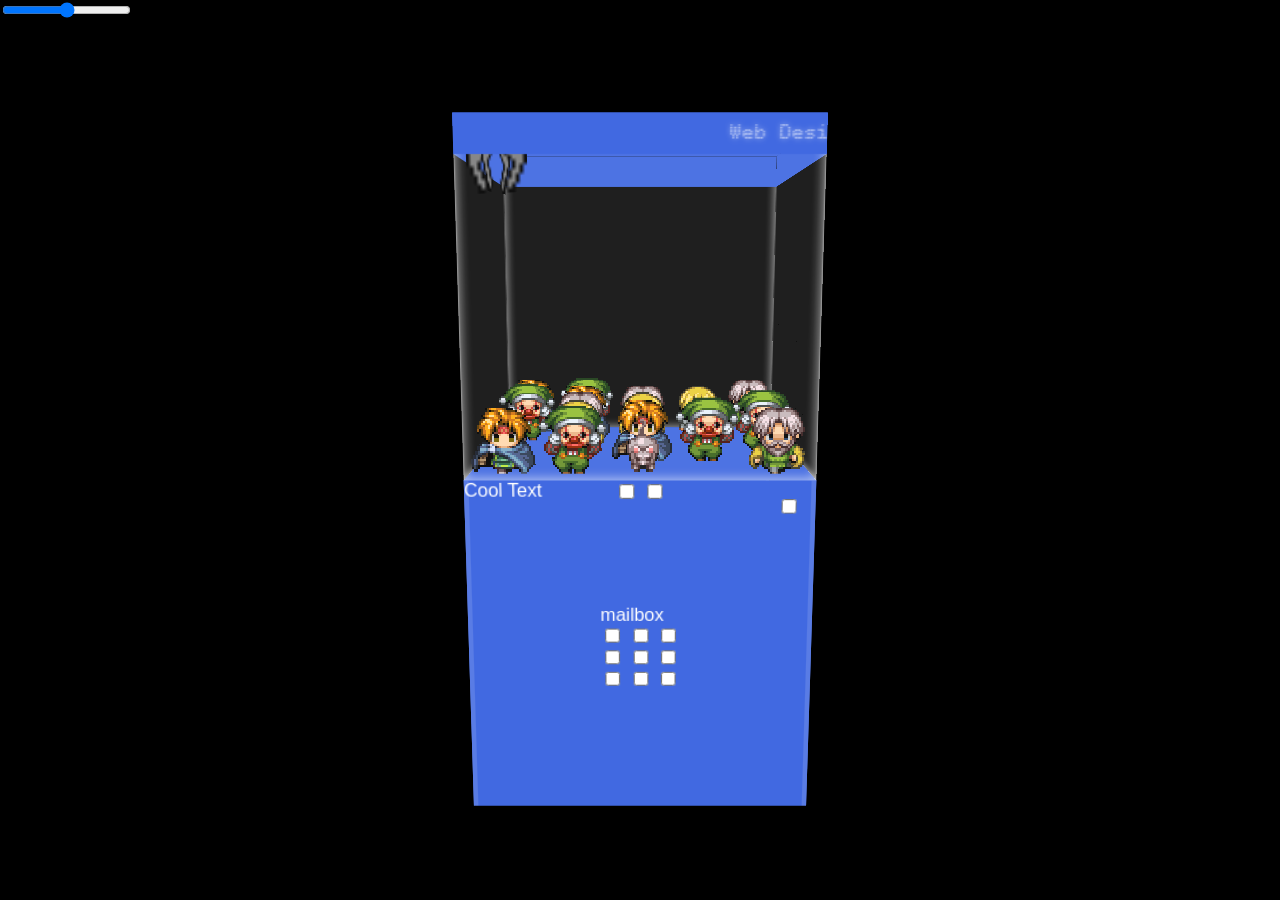
==== commit cfffe0c4: "add alien theme" ====
--- a/3d/index.html
+++ b/3d/index.html
@@ -16,7 +16,7 @@
       <!--  -->
       <div>
         <div>
-          <span>Play</span>
+          <span>Cool Text</span>
           <!-- play -->
           <input type="checkbox">
           <!-- controls -->
@@ -29,12 +29,27 @@
           <!-- mailbox -->
           <output>
             mailbox
-            <input type="checkbox">
-            <input type="checkbox">
-            <input type="checkbox">
+            <div>
+              <input type="checkbox">
+              <input type="checkbox">
+              <input type="checkbox">
+            </div>
+            <div>
+              <input type="checkbox">
+              <input type="checkbox">
+              <input type="checkbox">
+            </div>
+            <div>
+              <input type="checkbox">
+              <input type="checkbox">
+              <input type="checkbox">
+            </div>
           </output>
         </div>
-        <div></div><div></div><div></div>
+        <div>
+          <input type="range" name="theme" value="0" min="0" max="3">
+        </div>
+        <div></div><div></div>
       </div>
       <!-- box -->
       <div>
--- a/3d/style.css
+++ b/3d/style.css
@@ -62,26 +62,16 @@
   --rotate-x: calc(var(--angle) * 3.6deg - 90deg);
   --body-width: clamp(20vw, 300px, 70vw);
 
-  --claw-width:  50px;
-  --claw-height: 50px;
-
   --item-cols: 5;
   --item-rows: 5;
-  --sheet-cols: 5;
-  --sheet-rows: 2;
 
   --dur-claw-move:      4s;
   --dur-claw-collect-a: 1.5s;
   --dur-claw-collect-b: 2s;
   --dur-claw-return:    3s;
   --dur-item-drop:      1s;
-  
-
-  /* --dur-claw-move:      2s;
-  --dur-claw-collect-a: 1s;
-  --dur-claw-collect-b: 1s;
-  --dur-claw-return:    2s;
-  --dur-item-drop:      0.5s; */
+
+  container-type: normal;
 }
 
 html, body {
@@ -91,6 +81,11 @@
 }
 
 body {
+  --item-bg: url('/assets/test-items.png');
+  --claw-bg: url('/assets/claw.png');
+  --cabinet-bg: royalblue;
+  --sheet-cols: 5;
+  --sheet-rows: 4;
   position: relative;
   margin: auto;
   font-family: sans-serif;
@@ -116,7 +111,7 @@
         rotateX(80deg)
         rotateZ(var(--rotate-x));
       transform-style: preserve-3d;
-      background-color: royalblue;
+      background-color: var(--cabinet-bg);
 
       > div /* faces */ {
         position: absolute;
@@ -140,7 +135,7 @@
 
         > div {
           box-shadow:
-            0 2rem 0 0 royalblue inset,
+            0 2rem 0 0 var(--cabinet-bg) inset,
             0 0 8px 2px #ffffff90 inset;
           background-color: #ffffff10;
 
@@ -191,8 +186,9 @@
               left: 0;
               width:  100%;
               height: 100%;
-              background-image: url('/assets/claw.png');
+              background-image: var(--claw-bg);
               background-size: 100%;
+              background-repeat: no-repeat;
               transform: rotateY(-25deg);
               transform-style: preserve-3d;
             }
@@ -219,7 +215,7 @@
             transform:
               translate3d(var(--x), var(--y), var(--z));
             transform-style: preserve-3d;
-            background-image: url('/assets/sheet-test.png');
+            background-image: var(--item-bg);
             background-size:
               calc(var(--sheet-cols) * 100%)
               calc(var(--sheet-rows) * 100%);
@@ -227,7 +223,7 @@
               calc((var(--col) - 1) * -100%)
               calc((var(--row) - 1) * -100%);
             image-rendering: pixelated;
-            opacity: 0.5;
+            opacity: 0;
 
             animation:
               claw-move-x var(--dur-claw-move) linear forwards,
@@ -294,7 +290,7 @@
                   rotateX(-90deg);
                 transform-style: preserve-3d;
 
-                background-image: url('/assets/sheet-test.png');
+                background-image: var(--item-bg);
                 background-size:
                   calc(var(--sheet-cols) * 100%)
                   calc(var(--sheet-rows) * 100%);
@@ -318,27 +314,113 @@
 
       &:nth-of-type(1) /* stand */ {
         > div {
-          padding: 1rem;
-          background-color: royalblue;
+          background-color: var(--cabinet-bg);
           box-shadow:
              4px 0 0 0 #ffffff20 inset,
             -4px 0 0 0 #ffffff20 inset;
+
+          /* play button */
+          > input:nth-of-type(1) {
+            position: absolute;
+            right: 0;
+            top:   0;
+            margin: 1rem;
+            /*TODO: checked/ok outline */
+          }
+
+          /* controls */
+          > div:nth-of-type(1) {
+            position: absolute;
+            right: 50%;
+            top:   0;
+            translate: 50% 0;
+
+            > input {}
+          }
+
+          /* mailbox */
+          > output {
+            position: absolute;
+            right:  50%;
+            bottom: 50%;
+            translate: 50% 50%;
+
+            > input {}
+          }
         }
       }
     }
   }
 }
+@container style(--theme = 1) {
+  body {
+    --cabinet-bg: sienna;
+    --item-bg: url('/assets/alien-items.png');
+    --claw-bg: url('/assets/alien-claw.png');
+    --sheet-cols: 3;
+    --sheet-rows: 2;
+
+    /* claw */
+    > div > div:nth-of-type(2) > div > div:nth-of-type(1) {
+      animation-duration:
+        var(--dur-claw-move),
+        var(--dur-claw-move),
+        0s,
+        0s,
+        var(--dur-claw-return);
+      animation-fill-mode:
+        forwards,
+        forwards,
+        backwards,
+        forwards,
+        forwards;
+      height: var(--body-width);
+      background-color: #00ff0020;
+      border-radius: 100% 100% 0 0;
+    }
+    /* item */
+    > div > div:nth-of-type(2) > div > div:nth-of-type(2) {
+      animation-timing-function:
+        linear,
+        linear,
+        linear,
+        linear,
+        ease-out,
+        ease-in,
+        ease-in;
+    }
+
+    /* box */
+    > div > div:nth-of-type(2) {
+      background-color: transparent;
+
+      > div {
+        background-color: transparent;
+        box-shadow: none;
+
+        > header {
+          transform: translateZ(calc(var(--body-width) * -1));
+        }
+      }
+    }
+
+    /* stand */
+    > div > div:nth-of-type(1) {
+      background-color: yellowgreen;
+    }
+  }
+}
 
 
 /* interactions */
 
 /* move x */
-html:has(
+body > div:has(
   /* coin checked */
-  body > div > div:nth-of-type(1) > div > input:nth-of-type(1):checked
+  > div:nth-of-type(1) > div > input:nth-of-type(1):checked
 ) {
   /* claw */
-  body > div > div:nth-of-type(2) > div > div:nth-of-type(1) {
+  > div:nth-of-type(2) > div > div:nth-of-type(1) {
     animation-play-state:
       running,
       paused,
@@ -347,7 +429,7 @@
       paused;
   }
   /* item */
-  body > div > div:nth-of-type(2) > div > div:nth-of-type(2) {
+  > div:nth-of-type(2) > div > div:nth-of-type(2) {
     animation-play-state:
       running,
       running,
@@ -358,18 +440,18 @@
       paused;
   }
   /* display columns */
-  body > div > div:nth-of-type(2) > div > div:nth-of-type(3) > div {
+  > div:nth-of-type(2) > div > div:nth-of-type(3) > div {
     animation-play-state: running;
   }
 }
 
 /* move z */
-html:has(
+body > div:has(
   /* x button checked */
-  body > div > div:nth-of-type(1) > div > div > input:nth-of-type(1):checked
+  > div:nth-of-type(1) > div > div > input:nth-of-type(1):checked
 ) {
   /* claw */
-  body > div > div:nth-of-type(2) > div > div:nth-of-type(1) {
+  > div:nth-of-type(2) > div > div:nth-of-type(1) {
     animation-play-state:
       paused,
       running,
@@ -378,7 +460,7 @@
       paused;
   }
   /* item */
-  body > div > div:nth-of-type(2) > div > div:nth-of-type(2) {
+  > div:nth-of-type(2) > div > div:nth-of-type(2) {
     animation-play-state:
       paused,
       paused,
@@ -389,22 +471,22 @@
       paused;
   }
   /* display columns */
-  body > div > div:nth-of-type(2) > div > div:nth-of-type(3) > div {
+  > div:nth-of-type(2) > div > div:nth-of-type(3) > div {
     animation-play-state: paused;
   }
   /* display items */
-  body > div > div:nth-of-type(2) > div > div:nth-of-type(3) > div > div {
+  > div:nth-of-type(2) > div > div:nth-of-type(3) > div > div {
     animation-play-state: running;
   }
 }
 
 /* drop */
-html:has(
+body > div:has(
   /* z button checked */
-  body > div > div:nth-of-type(1) > div > div > input:nth-of-type(2):checked
+  > div:nth-of-type(1) > div > div > input:nth-of-type(2):checked
 ) {
   /* claw */
-  body > div > div:nth-of-type(2) > div > div:nth-of-type(1) {
+  > div:nth-of-type(2) > div > div:nth-of-type(1) {
     animation-play-state:
       paused,
       paused,
@@ -413,7 +495,7 @@
       running;
   }
   /* item */
-  body > div > div:nth-of-type(2) > div > div:nth-of-type(2) {
+  > div:nth-of-type(2) > div > div:nth-of-type(2) {
     opacity: 1;
     animation-play-state:
       paused,
@@ -425,25 +507,25 @@
       running;
   }
   /* display items */
-  body > div > div:nth-of-type(2) > div > div:nth-of-type(3) > div > div {
+  > div:nth-of-type(2) > div > div:nth-of-type(3) > div > div {
     opacity: calc(2 + var(--col-add-opacity) + var(--row-add-opacity));
     animation-play-state: paused;
   }
 }
 
 /* reset claw position */
-html:has(
-  /* coin checked active */
-  body > div > div:nth-of-type(1) > div > input:nth-of-type(1):checked:active
+body > div:has(
+  /* play checked active */
+  > div:nth-of-type(1) > div > input:nth-of-type(1):checked:active
 ) {
   /* claw */
-  body > div > div:nth-of-type(2) > div > div:nth-of-type(1), /* claw */
+  > div:nth-of-type(2) > div > div:nth-of-type(1),
   /* item */
-  body > div > div:nth-of-type(2) > div > div:nth-of-type(2),
+  > div:nth-of-type(2) > div > div:nth-of-type(2),
   /* display columns */
-  body > div > div:nth-of-type(2) > div > div:nth-of-type(3) > div,
+  > div:nth-of-type(2) > div > div:nth-of-type(3) > div,
   /* display items */
-  body > div > div:nth-of-type(2) > div > div:nth-of-type(3) > div > div {
+  > div:nth-of-type(2) > div > div:nth-of-type(3) > div > div {
     animation: none;
   }
 }
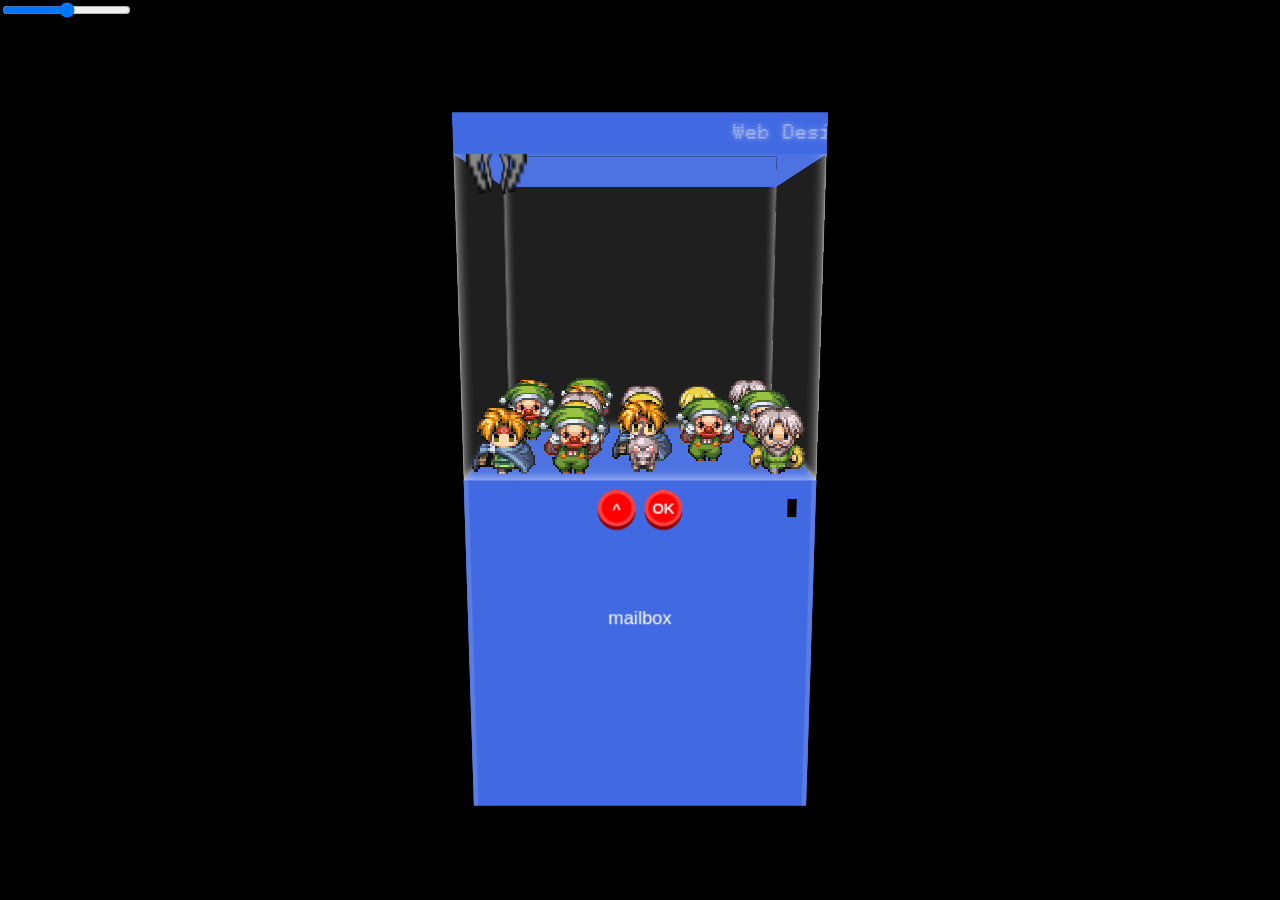
==== commit 9cf6954d: "add coin" ====
--- a/3d/index.html
+++ b/3d/index.html
@@ -16,7 +16,7 @@
       <!--  -->
       <div>
         <div>
-          <span>Cool Text</span>
+          <!-- <span>Cool Text</span> -->
           <!-- play -->
           <input type="checkbox">
           <!-- controls -->
--- a/3d/style.css
+++ b/3d/style.css
@@ -14,10 +14,10 @@
   margin: 0;
 }
 
-/* button, a {
+button, input[type='checkbox'], a {
   all: unset;
   box-sizing: border-box;
-} */
+}
 
 
 :nth-child(1) { --i: 1; }
@@ -71,6 +71,12 @@
   --dur-claw-return:    3s;
   --dur-item-drop:      1s;
 
+  --cabinet-bg: royalblue;
+  --item-bg: url('/assets/test-items.png');
+  --sheet-cols: 5;
+  --sheet-rows: 4;
+  --claw-bg: url('/assets/claw.png');
+
   container-type: normal;
 }
 
@@ -81,11 +87,6 @@
 }
 
 body {
-  --item-bg: url('/assets/test-items.png');
-  --claw-bg: url('/assets/claw.png');
-  --cabinet-bg: royalblue;
-  --sheet-cols: 5;
-  --sheet-rows: 4;
   position: relative;
   margin: auto;
   font-family: sans-serif;
@@ -202,11 +203,7 @@
             --col: 1;
             --row: 1;
             --z: calc(var(--size) / -2); /* adjust for depth */
-            --y:
-              calc(
-                var(--body-width) -
-                var(--size)
-              );
+            --y: calc(var(--body-width) - var(--size)); /* start at the bottom */
             position: absolute;
             top:  0;
             left: 0;
@@ -320,22 +317,84 @@
             -4px 0 0 0 #ffffff20 inset;
 
           /* play button */
-          > input:nth-of-type(1) {
+          > input[type='checkbox']:nth-of-type(1) {
+            display: block;
             position: absolute;
             right: 0;
             top:   0;
+            width:  0.5rem;
+            height: 1rem;
             margin: 1rem;
-            /*TODO: checked/ok outline */
+            background-color: black;
+
+            &:checked {
+              box-shadow: 0 0 4px 2px yellow;
+
+              &::after {
+                animation: insert-coin 0.6s linear;
+              }
+            }
+
+            &::after {
+              content: '';
+              position: absolute;
+              left: 0;
+              top:  0;
+              width:  100%;
+              height: 100%;
+              background-color: yellow;
+              opacity: 0;
+            }
           }
 
           /* controls */
           > div:nth-of-type(1) {
+            display: flex;
             position: absolute;
             right: 50%;
             top:   0;
             translate: 50% 0;
-
-            > input {}
+            padding: 0.5rem;
+            gap: 0.5rem;
+
+            > input {
+              display: flex;
+              width:  2rem;
+              height: 2rem;
+              justify-content: center;
+              align-items: center;
+              border-radius: 100%;
+              box-shadow:
+                0 0 0 0.2rem #ffffff40 inset,
+                0 0.2rem 0 0 darkred;
+              background-color: red;
+              font-size: 0.8rem;
+              font-weight: bold;
+
+              &:hover {
+                box-shadow:
+                  0 0 0 2rem #ffffff40 inset,
+                  0 0 0 0.2rem #ffffff40 inset,
+                  0 0.2rem 0 0 darkred;
+              }
+              &:checked {
+                margin-top: 0.2rem;
+                box-shadow: 0 0 0 0.2rem #ffffff40 inset;
+
+                &:hover {
+                  box-shadow:
+                    0 0 0 2rem #ffffff40 inset,
+                    0 0 0 0.2rem #ffffff40 inset;
+                }
+              }
+              
+              &:nth-of-type(1)::after {
+                content: '^';
+              }
+              &:nth-of-type(2)::after {
+                content: 'OK';
+              }
+            }
           }
 
           /* mailbox */
@@ -345,7 +404,22 @@
             bottom: 50%;
             translate: 50% 50%;
 
-            > input {}
+            > input {
+            }
+          }
+
+          > input[type='range'] {
+            accent-color: red;
+            position: absolute;
+            right:  50%;
+            bottom: 50%;
+            translate: 50% 50%;
+            
+            transform:
+              rotateX(-90deg)
+              rotateY(-90deg);
+            transform-origin: center bottom;
+            transform-style: preserve-3d;
           }
         }
       }
@@ -359,13 +433,14 @@
     --claw-bg: url('/assets/alien-claw.png');
     --sheet-cols: 3;
     --sheet-rows: 2;
+    --dur-claw-collect-a: 0s;
 
     /* claw */
     > div > div:nth-of-type(2) > div > div:nth-of-type(1) {
       animation-duration:
         var(--dur-claw-move),
         var(--dur-claw-move),
-        0s,
+        var(--dur-claw-collect-a),
         0s,
         var(--dur-claw-return);
       animation-fill-mode:
@@ -376,6 +451,7 @@
         forwards;
       height: var(--body-width);
       background-color: #00ff0020;
+      box-shadow: 0 0 8px 4px #00ff0020;
       border-radius: 100% 100% 0 0;
     }
     /* item */
@@ -608,4 +684,18 @@
     0% { --row-add-opacity: -1; }
    25%,
   100% { --row-add-opacity: 0; }
+}
+
+@keyframes insert-coin {
+  0% {
+    opacity: 1;
+    margin-top: 200%;
+  }
+  50% {
+    opacity: 1;
+    margin-top: 0;
+  }
+  100% {
+    opacity: 0;
+  }
 }
